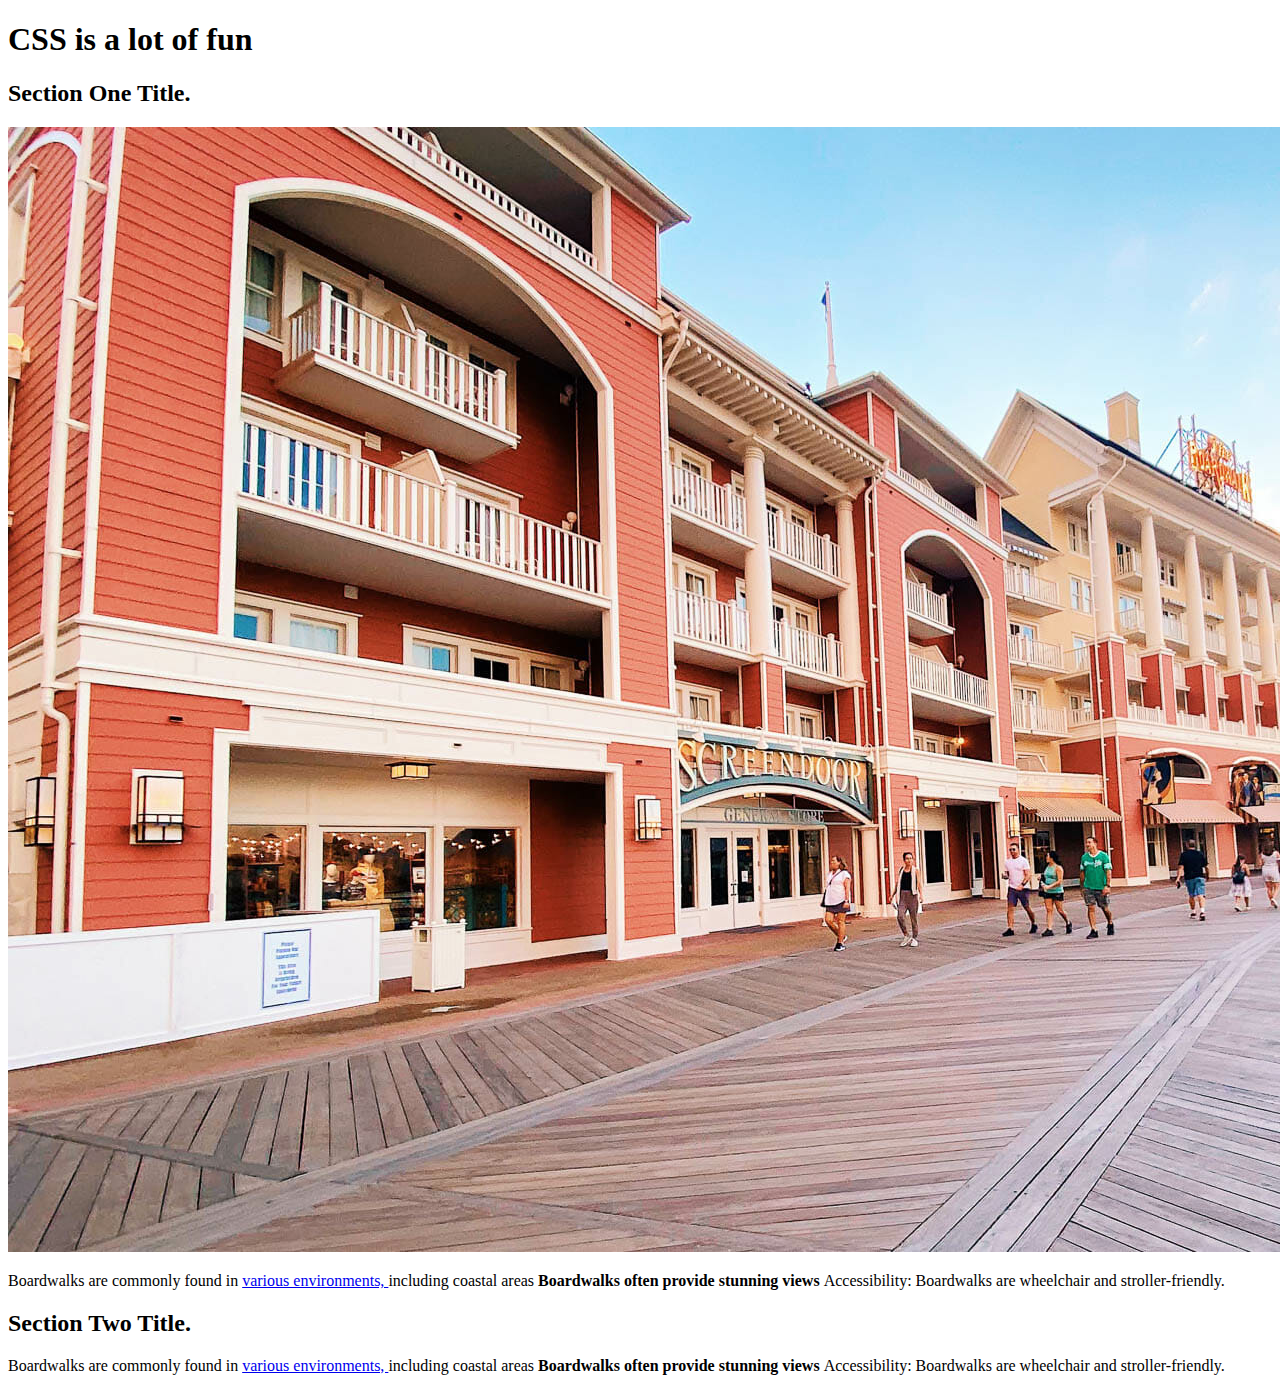
==== index.html @ a97ab4ab "Added HTML & CSS Files" ====
<!DOCTYPE html>
<html lang="en">
<head>
    <meta charset="UTF-8">
    <meta name="viewport" content="width=device-width, initial-scale=1.0">
    <title>Responsive Web Design</title>
    <link rel="stylesheet" href="styles/style.css">
</head>
<body>
    <header>
        <div class="container">
            <h1>CSS is a lot of fun</h1>
        </div>
    </header>

    <section class="section-one">
        <div class="container">
            <h2>Section One Title.</h2>
            <img src="images/boardwalk.jpeg">
            <p>Boardwalks are commonly found in <a href="#">various environments, </a>
            including coastal areas <strong>Boardwalks often provide stunning views </strong>
            Accessibility: Boardwalks are wheelchair and stroller-friendly.</p>
        </div>
    </section>

    <section class="section-two">
        <div class="container">
            <h2>Section Two Title.</h2>
            <p>Boardwalks are commonly found in <a href="#">various environments, </a>
            including coastal areas <strong>Boardwalks often provide stunning views </strong>
            Accessibility: Boardwalks are wheelchair and stroller-friendly.</p>
        </div>
    </section>
    
</body>
</html>
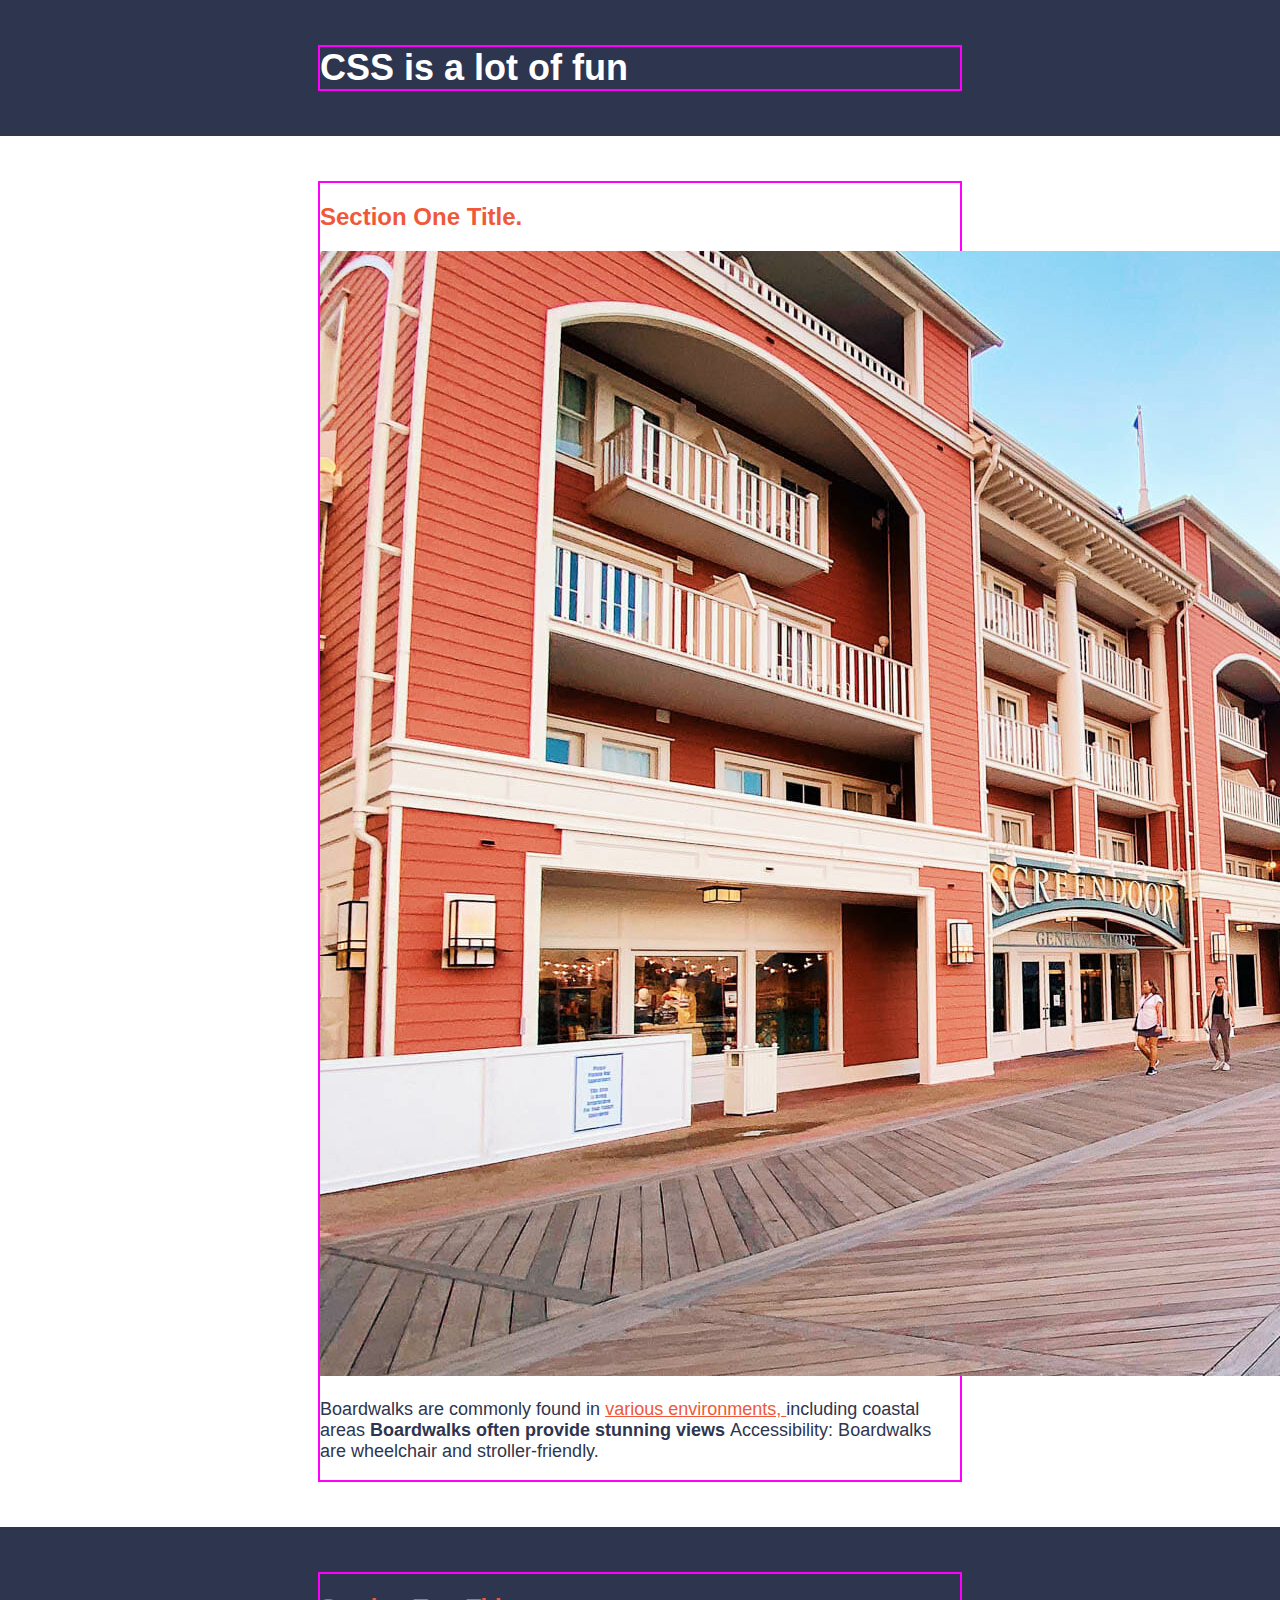
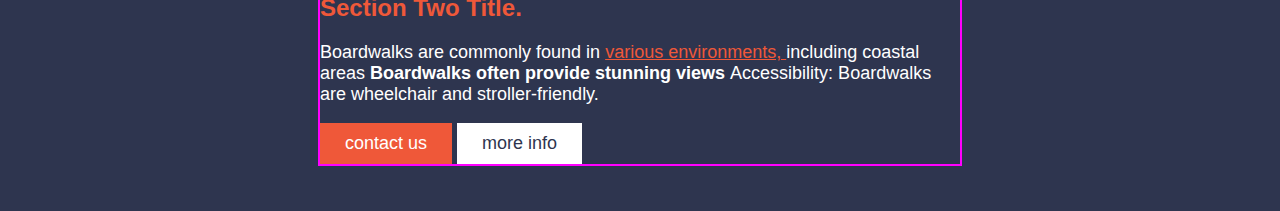
==== commit 7319b602: "Added styles to the content" ====
--- a/index.html
+++ b/index.html
@@ -29,6 +29,8 @@
             <p>Boardwalks are commonly found in <a href="#">various environments, </a>
             including coastal areas <strong>Boardwalks often provide stunning views </strong>
             Accessibility: Boardwalks are wheelchair and stroller-friendly.</p>
+            <a href="#" class="btn btn-accent">contact us</a>
+            <a href="#" class="btn btn-white">more info</a>
         </div>
     </section>
     
--- a/styles/style.css
+++ b/styles/style.css
@@ -0,0 +1,85 @@
+body {
+    margin: 0;
+    font-size: 18px;
+    font-family: 'Lato', sans-serif;
+    color: #2e354f;
+}
+
+h1,
+h2,
+strong {
+    font-weight: 900;
+}
+
+/* Tyoography */
+
+h1 {
+    font-size: 36px;
+    margin: 0;
+}
+
+h2 {
+    font-size: 24px;
+    color: #ef5839;
+}
+
+a {
+    color: #ef5839;
+}
+
+a:hover,
+a:focus {
+    color: #d4b44c;
+}
+
+/* Buttons */
+
+.btn {
+    display: inline-block;
+    padding: 10px 25px;
+    text-decoration: none;
+}
+
+.btn-accent {
+    background: #ef5839;
+    color: #fff;
+}
+
+.btn-accent:hover{
+    color: #2e354f;
+    background: #d4b44c;
+}
+
+.btn-white {
+    background: #fff;
+    color: #2e354f;;
+}
+
+.btn-white:hover {
+    color: #2e354f;
+    background: #999;
+}
+
+/* Layout */
+
+header {
+    background: #2e354f;
+    width: 100%;
+    padding: 45px 0;
+    color: #fff;
+}
+
+section {
+    padding: 45px 0;
+}
+
+.container {
+    width: 50%;
+    margin: 0 auto;
+    border: 2px solid magenta;
+}
+
+.section-two{
+    background-color: #2e354f;
+    color: #fff;
+}